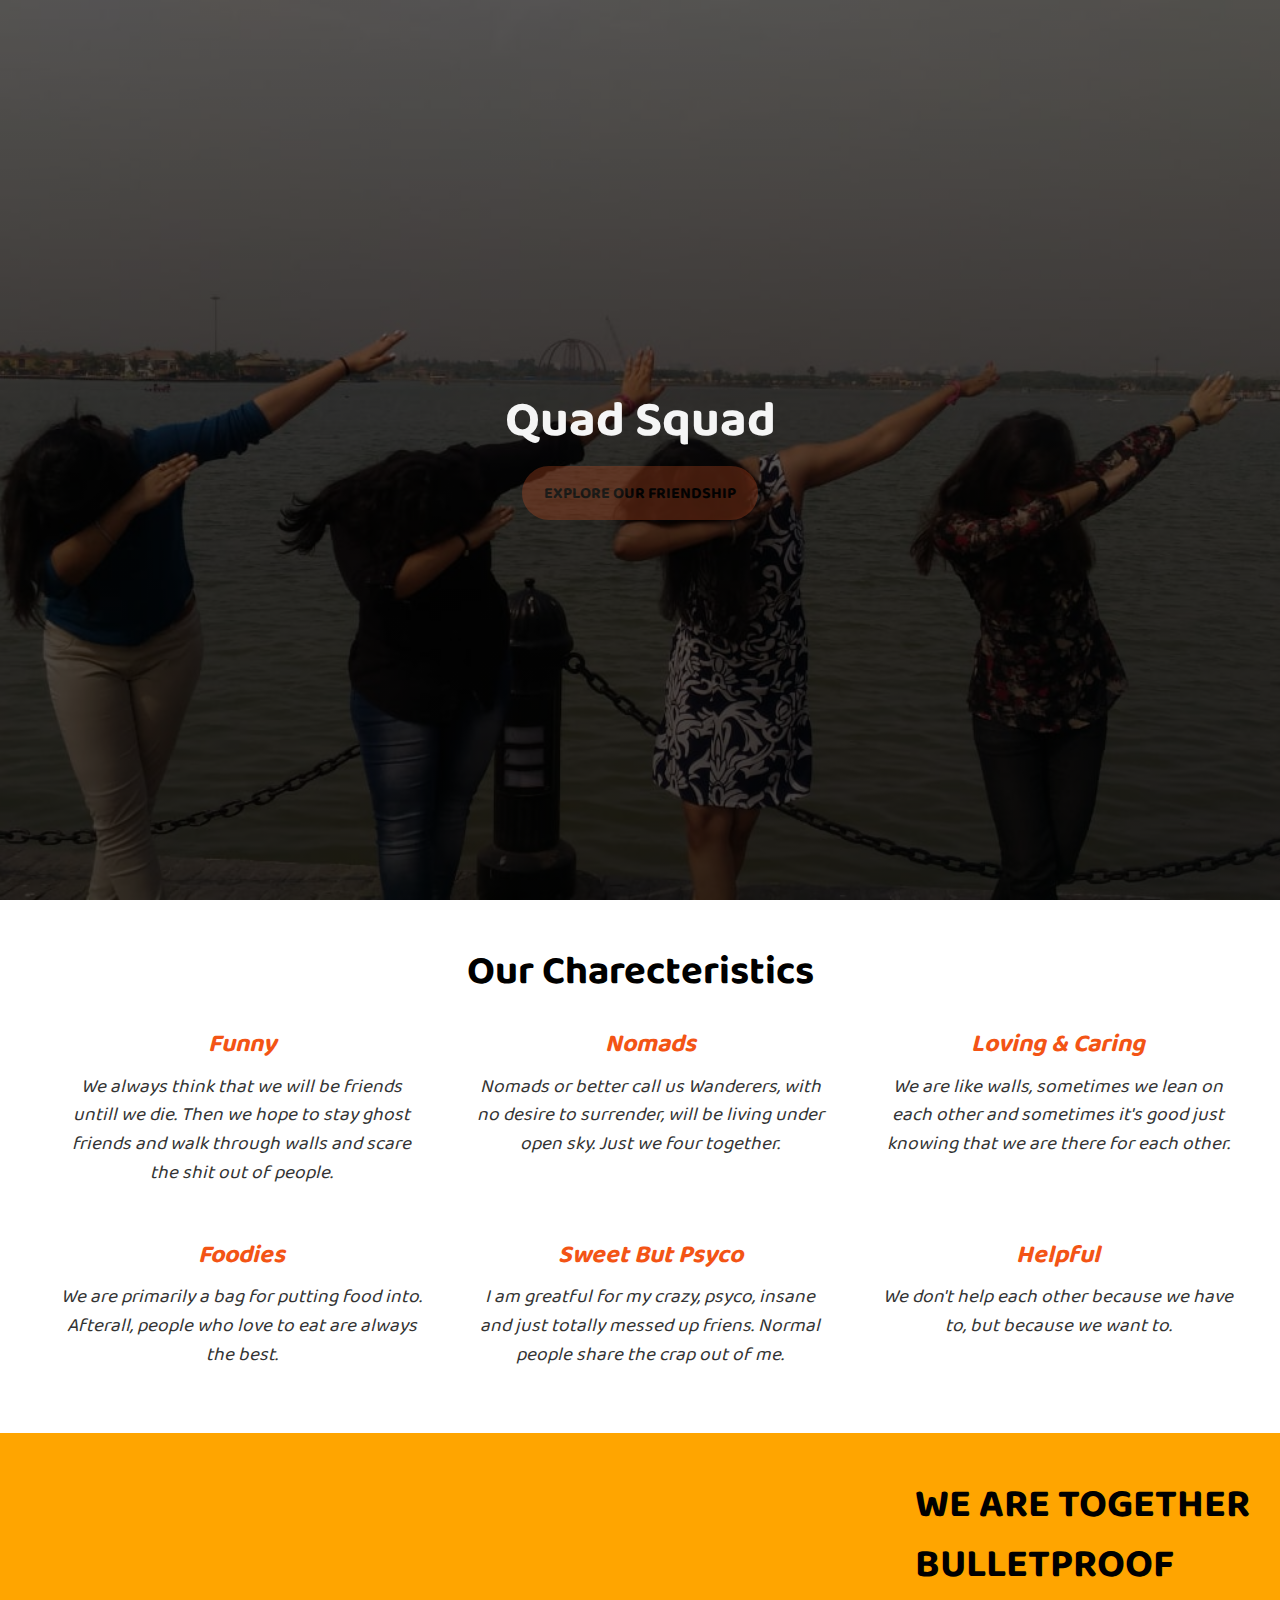
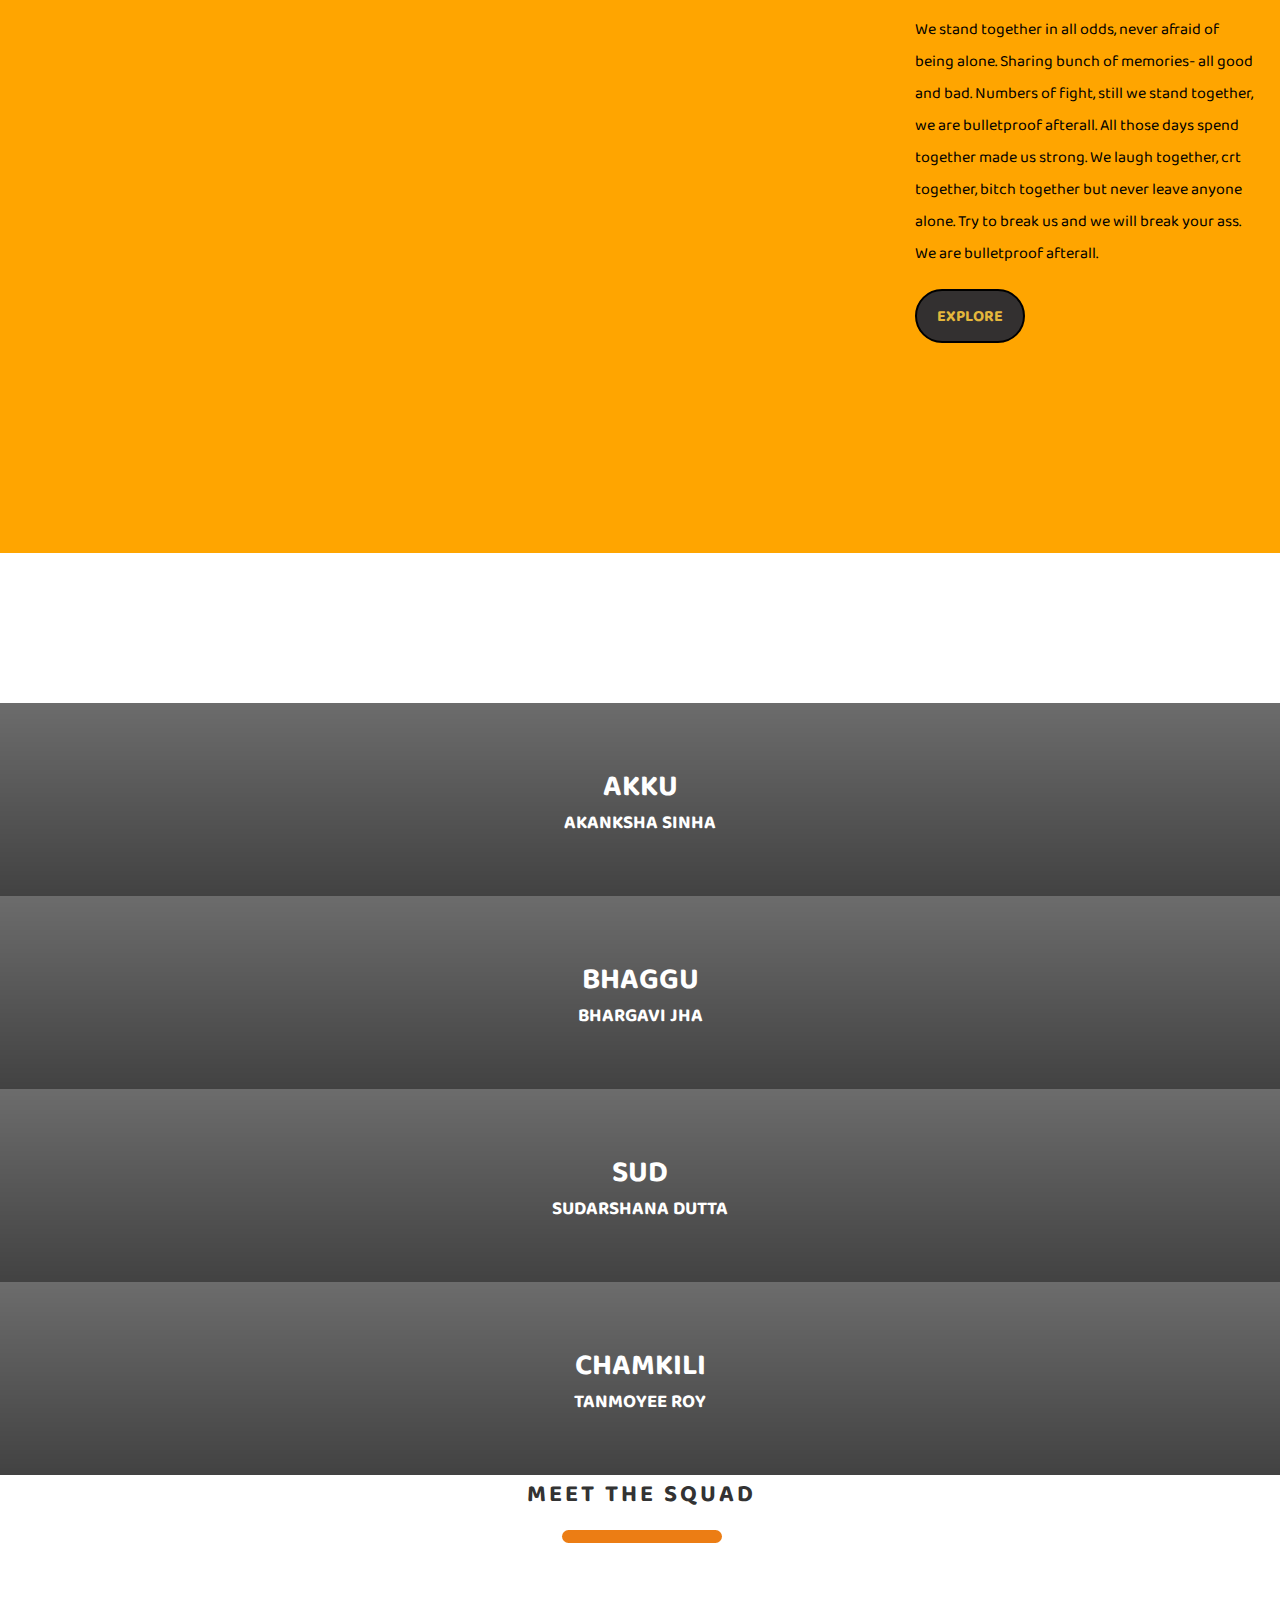
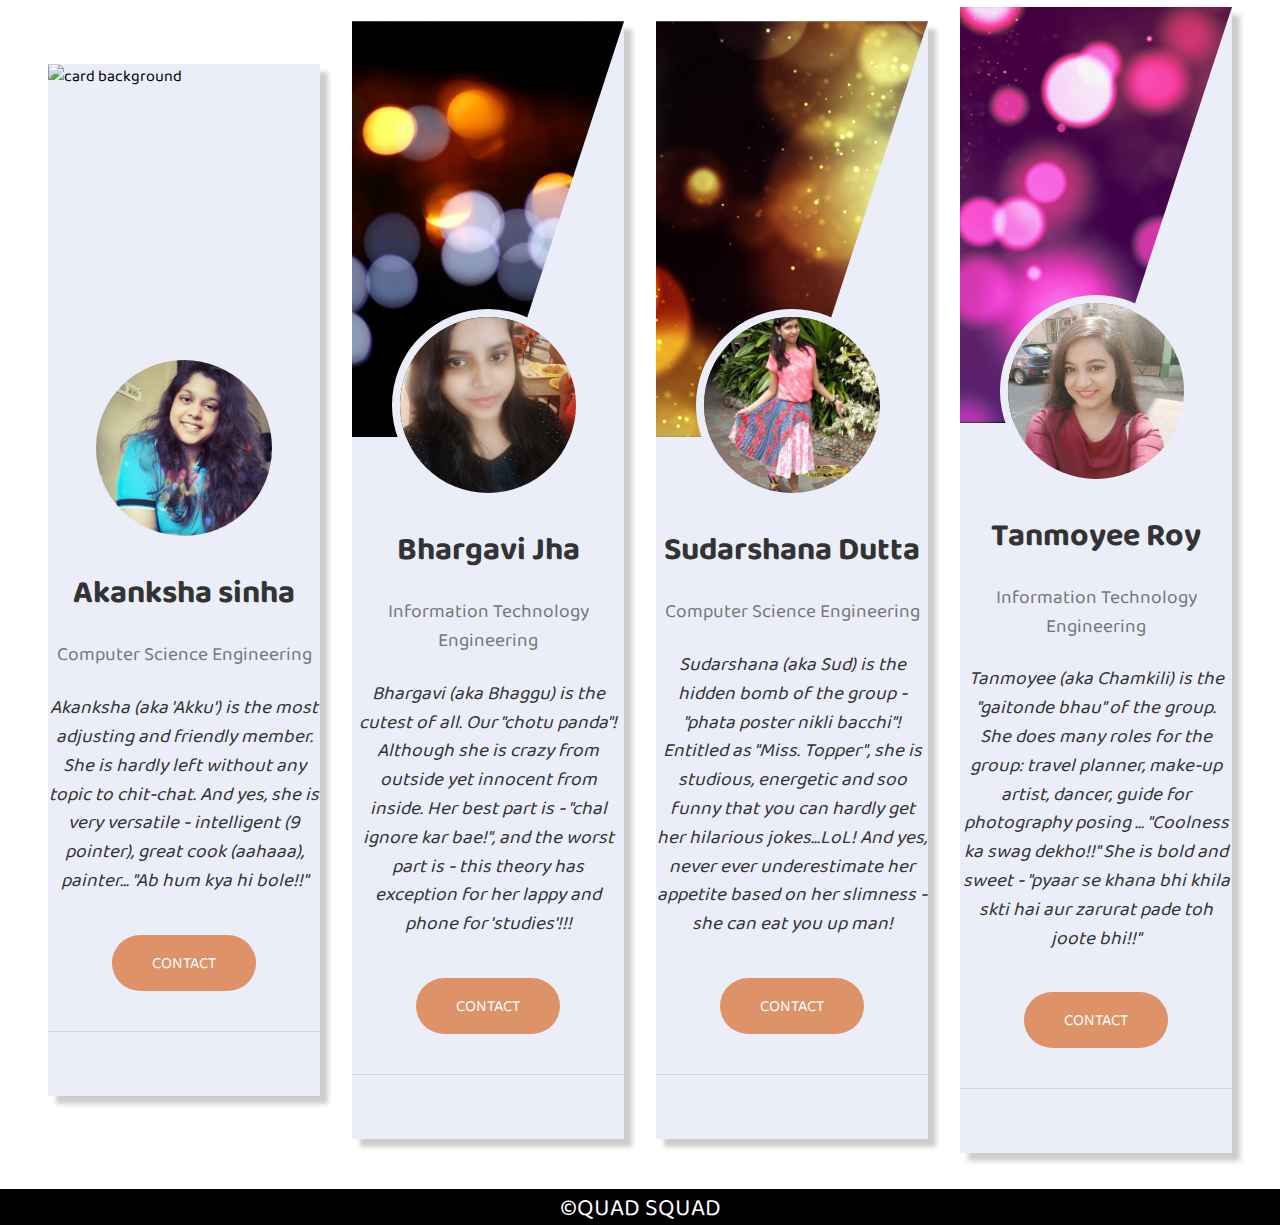
==== quad/index.html @ 77ab4b83 "Add files via upload" ====
<!DOCTYPE html>
<html lang="en">
<head>
    <meta charset="UTF-8">
    <meta name="viewport" content="width=device-width, initial-scale=1.0">
    <title>Quad Squad</title>
    <script src="https://kit.fontawesome.com/87858fa13a.js" crossorigin="anonymous"></script>
    <link rel="stylesheet" href="CSS/style.css">
    <link href="https://fonts.googleapis.com/css2?family=Baloo+Chettan+2:wght@400;700&display=swap" rel="stylesheet">
</head>
<body>
    <!-- Headder -->
    <header class="header">
        <div class="hero">
            <h1 class="title">Quad Squad</h1>
            <a href="Explore.html" class="hero-button pulsate" target="_blank">Explore our Friendship</a>
        </div>
    </header>
    <!-- end of headder  -->
    <!-- about us -->
    <section id="about">
        <div>
            <h2 class="title-text">Our Charecteristics</h2>
        </div>
        <div class="about-center">
            <!-- start of the article  -->
            <article class="about">
                <div class="about-icon">
                    <i class="fas fa-laugh-squint"></i>
                </div>
                <div class="about-text">
                    <h2 class="about-subtitle">Funny</h2>
                    <p class="about-info">
                        We always think that we will be friends untill we die. Then we hope to stay ghost friends and walk through walls and scare the shit out of people.
                    </p>
                </div>
            </article>
            <!-- end of article  -->
             <!-- start of the article  -->
             <article class="about">
                <div class="about-icon">
                    <i class="fas fa-suitcase-rolling"></i>
                </div>
                <div class="about-text">
                    <h2 class="about-subtitle">Nomads</h2>
                    <p class="about-info">
                       Nomads or better call us Wanderers, with no desire to surrender, will be living under open sky. Just we four together.
                    </p>
                </div>
            </article>
            <!-- end of article  -->
             <!-- start of the article  -->
             <article class="about">
                <div class="about-icon">
                    <i class="fas fa-grin-hearts"></i>
                </div>
                <div class="about-text">
                    <h2 class="about-subtitle">Loving & Caring</h2>
                    <p class="about-info">
                        We are like walls, sometimes we lean on each other and sometimes it's good just knowing that we are there for each other.
                    </p>
                </div>
            </article>
            <!-- end of article  -->
             <!-- start of the article  -->
             <article class="about">
                <div class="about-icon">
                    <i class="fas fa-utensils"></i>
                </div>
                <div class="about-text">
                    <h2 class="about-subtitle">Foodies</h2>
                    <p class="about-info">
                        We are primarily a bag for putting food into. Afterall, people who love to eat are always the best.
                    </p>
                </div>
            </article>
            <!-- end of article  -->
             <!-- start of the article  -->
             <article class="about">
                <div class="about-icon">
                    <i class="fas fa-grin-tongue-wink"></i>
                </div>
                <div class="about-text">
                    <h2 class="about-subtitle">Sweet but Psyco</h2>
                    <p class="about-info">
                        I am greatful for my crazy, psyco, insane and just totally messed up friens. Normal people share the crap out of me. 
                    </p>
                </div>
            </article>
            <!-- end of article  -->
             <!-- start of the article  -->
             <article class="about">
                <div class="about-icon">
                    <i class="fas fa-hands-helping"></i>
                </div>
                <div class="about-text">
                    <h2 class="about-subtitle">Helpful</h2>
                    <p class="about-info">
                        We don't help each other because we have to, but because we want to.
                    </p>
                </div>
            </article>
            <!-- end of article  -->
        </div>
    </section>
    <!-- end of about us -->
     <!-- Menu section  -->
     <section class="menu" id="menu">
        <article class="menu-image"></article>
        <article class="menu-text">
        <div class="menu-text-center">
            <h1>We are Together Bulletproof</h1>
            <p>We stand together in all odds, never afraid of being alone. Sharing bunch of memories- all good and bad. Numbers of fight, still we stand together, we are bulletproof afterall. All those days spend together made us strong. We laugh together, crt together, bitch together but never leave anyone alone. Try to break us and we will break your ass. We are bulletproof afterall. </p>
            <a href="#">Explore</a>
        </div>
    </article>
    </section>
    <!-- end of menu section  -->
    <!-- Social icon  -->
    <section id="social-icon">
        <a href="#"><i class="fab fa-facebook facebook"></i></a>
        <a href="#"><i class="fab fa-twitter twitter"></i></a>
        <a href="#"><i class="fab fa-instagram instagram"></i></a>
        <a href="#"><i class="fab fa-telegram-plane telegram"></i></a>
    </section>
    <!-- end of social icon  -->
    <!-- Number section  -->
    <section id="numbers">
        <article class="number">
            <i class="fas fa-book-reader"></i>
            <p>AKKU</p>
            <h3>Akanksha Sinha</h3>
        </article>
        <article class="number">
            <i class="fas fa-laptop"></i>
            <p>BHAGGU</p>
            <h3>Bhargavi Jha</h3>
        </article>
        <article class="number">
            <i class="fas fa-square-root-alt"></i>
            <p>SUD</p>
            <h3>Sudarshana Dutta</h3>
        </article>
        <article class="number">
            <i class="fas fa-camera"></i>
            <p>CHAMKILI</p>
            <h3>Tanmoyee Roy</h3>
        </article>
    </section> 
    <!-- end of number section  -->
    <!-- Profile Cards -->
    <section>
        <div class="container">
            <h1 class="heading">Meet the Squad</h1>
            <div class="card-wrapper">
                <div class="card">
                    <img src="images/images1.jpg" alt="card background" class="card-img">
                    <img src="images/p1.jpeg" alt="profile image" class="profile-img">
                    <h1>Akanksha sinha</h1>
                    <p class="branch">Computer Science Engineering</p>
                    <p class="about">
                        Akanksha (aka 'Akku') is the most adjusting and friendly member. She is hardly left without any topic to chit-chat. And yes, she is very versatile - intelligent (9 pointer), great cook (aahaaa), painter... "Ab hum kya hi bole!!"
                    </p>
                    <a href="#" class="btn">Contact</a>
                    <ul class="social-media">
                        <li><a href="#"><i class="fab fa-facebook-square fb"></i></a></li>
                        <li><a href="#"><i class="fab fa-instagram inst"></i></a></li>
                        <li><a href="#"><i class="fab fa-linkedin lin"></i></a></li>
                        <li><a href="#"><i class="fab fa-telegram-plane tel"></i></a></li>
                    </ul>
                </div>

                <div class="card">
                    <img src="images/images3.jpg" alt="card background" class="card-img">
                    <img src="images/p3.jpeg" alt="profile image" class="profile-img">
                    <h1>Bhargavi Jha</h1>
                    <p class="branch">Information Technology Engineering</p>
                    <p class="about">
                        Bhargavi (aka Bhaggu) is the cutest of all. Our "chotu panda"! Although she is crazy from outside yet innocent from inside. Her best part is - "chal ignore kar bae!", and the worst part is - this theory has exception for her lappy and phone for 'studies'!!!
                    </p>
                    <a href="#" class="btn">Contact</a>
                    <ul class="social-media">
                        <li><a href="#"><i class="fab fa-facebook-square fb"></i></a></li>
                        <li><a href="#"><i class="fab fa-instagram inst"></i></a></li>
                        <li><a href="#"><i class="fab fa-linkedin lin"></i></a></li>
                        <li><a href="#"><i class="fab fa-telegram-plane tel"></i></a></li>
                    </ul>
                </div>

                <div class="card">
                    <img src="images/images2.jpg" alt="card background" class="card-img">
                    <img src="images/p4.jpeg" alt="profile image" class="profile-img">
                    <h1>Sudarshana Dutta</h1>
                    <p class="branch">Computer Science Engineering</p>
                    <p class="about">
                        Sudarshana (aka Sud) is the hidden bomb of the group - "phata poster nikli bacchi"! Entitled as "Miss. Topper", she is studious, energetic and soo funny that you can hardly get her hilarious jokes...LoL! And yes, never ever underestimate her appetite based on her slimness - she can eat you up man!
                    </p>
                    <a href="#" class="btn">Contact</a>
                    <ul class="social-media">
                        <li><a href="#"><i class="fab fa-facebook-square fb"></i></a></li>
                        <li><a href="#"><i class="fab fa-instagram inst"></i></a></li>
                        <li><a href="#"><i class="fab fa-linkedin lin"></i></a></li>
                        <li><a href="#"><i class="fab fa-telegram-plane tel"></i></a></li>
                    </ul>
                </div>

                <div class="card">
                    <img src="images/images4.jpg" alt="card background" class="card-img">
                    <img src="images/p2.jpeg" alt="profile image" class="profile-img">
                    <h1>Tanmoyee Roy</h1>
                    <p class="branch">Information Technology Engineering</p>
                    <p class="about">
                        Tanmoyee (aka Chamkili) is the "gaitonde bhau" of the group. She does many roles for the group: travel planner, make-up artist, dancer, guide for photography posing ... "Coolness ka swag dekho!!" She is bold and sweet - "pyaar se khana bhi khila skti hai aur zarurat pade toh joote bhi!!"
                    </p>
                    <a href="#" class="btn">Contact</a>
                    <ul class="social-media">
                        <li><a href="#"><i class="fab fa-facebook-square fb"></i></a></li>
                        <li><a href="#"><i class="fab fa-instagram inst"></i></a></li>
                        <li><a href="#"><i class="fab fa-linkedin lin"></i></a></li>
                        <li><a href="#"><i class="fab fa-telegram-plane tel"></i></a></li>
                    </ul>
                </div>
            </div>
        </div>
    </section>
    <!-- end of profile cards -->
    <!-- Footer section  -->
    <footer class="footer">
        <div class="section-center">
            <p class="footer-text">
                &copy;<span>Quad Squad</span>
            </p>
        </div>
    </footer>
    <!-- end of footer section  -->
</body>
</html>
---- quad/CSS/style.css ----
*{
    margin: 0;
    padding: 0;
    box-sizing: border-box;
}
body{
    font-family: 'Baloo Chettan 2', cursive;
    line-height: 1.5; 
}
.title-text{
    font-size: 40px;
    text-align: center;
}
/* header  */
.header{
    min-height: 100vh;
    background: linear-gradient(rgba(0, 0, 0, 0.575),rgba(0, 0, 0, 0.74)),url('../images/image1.jpeg') center/cover no-repeat fixed;
    margin-top: auto;
}
.hero{
    display: flex;
    flex-direction: column;
    justify-content: center;
    align-items: center;
    position: absolute;
    background-attachment: fixed;
    width: 100%;
    height: 100%;
}
.hero .title{
    color: whitesmoke;
    font-size: 50px;
}
.hero-button{
    display: inline-block;
    text-decoration: none;
    text-transform: uppercase;
    padding: 13px 20px;
    border-radius: 200px;
    font-weight: bold;
    background: rgb(209, 82, 36);
    color: white;
    cursor: pointer;
    border: 2px solid rgb(209, 82, 36) ;
    margin-top: 10px;
}
.hero-button:hover{
    background: white;
    color:rgb(209, 82, 36) ;
    border: none;
}
.pulsate{
    animation: pulsate 3s ease-in-out;
    animation-iteration-count: infinite;
    opacity: 0.3;
    color: black;
}
@keyframes pulsate{
    0%{
        opacity: 0.3;
    }
    50%{
        opacity: 1;
    }
    100%{
        opacity: 0.3;
    }
}
/* end of header  */
/* About us  */
#about{
    padding: 40px;
}
.about{
    margin: 30px 0;
    display: flex;
}
.about-icon .fas{
    font-size: 50px;
    color: coral;
    margin-right: 20px;
}
.about-subtitle{
    text-transform: capitalize;
    color: rgb(243, 84, 21);
    font-size: 25px;
}
.about-info{
    margin-top: 10px;
    line-height: 1.5;
}
.about-icon:hover .fas, .about-subtitle:hover{
    transition: transform 2s ease, color 2s ease;
    transform: translateY(-10px);
    color: rgb(231, 146, 49);
    cursor: pointer;
}
@media screen and (min-width: 576px){
    .about-center{
        display: flex;
        flex-wrap: wrap;
        justify-content: space-between;
    }
    .about{
        flex: 0 0 calc(50% - 16px);
    }
}
@media screen and (min-width: 972px){
    .about{
        flex: 0 0 calc(33.3% - 16px);
    }
}
/* end of about us  */
/* Menu section  */
.menu-image{
    min-height: 80vh;
    background: url('../images/image2.jpeg') center/cover fixed no-repeat;
}
.menu-text{
    min-height: 80vh;
    align-items: center;
    background: orange;
    columns: black;
    padding: 40px 0;
}
.menu-text-center{
    width: 90%;
    margin: 0 auto;
}
.menu-text h1{
    font-size: 40px;
    text-transform: uppercase;
    margin-bottom: 10px;
}
.menu-text p{
    margin: 20px 0;
    line-height: 2;
}
.menu-text a{
    display: inline-block;
    text-decoration: none;
    text-transform: uppercase;
    padding: 13px 20px;
    border-radius: 200px;
    font-weight: bold;
    background: rgb(51, 48, 48);
    color: rgb(228, 183, 60);
    cursor: pointer;
    border: 2px solid black;
}
.menu-text a:hover{
    color: rgb(228, 183, 60);
    background: white;
    border: none;
}
@media screen and (min-width: 776px){
    .menu{
        display: flex;
    }
    .menu-text{
        flex: 0 0 30%;
    }
    .menu-image{
        flex: 0 0 70%;
        clip-path: polygon(0 0,100% 0, 50% 100%, 0 100%);
    }
    .menu{
        background: orange;
    }
}
/* end of menu section  */
/* Social Icon */
#social-icon{
    height: 150px;
    background: white;
    text-align: center;
    padding: 50px 0 50px 0;
}
#social-icon a{
    display: inline-block;
    padding: 5px 10px;
    margin: 0 5px;
    font-size: 40px;
    border-radius: 5px;
    transition: transform 2s ease, color 2s ease;
}
#social-icon a:hover{
    transform: translateY(-20px);
}
.facebook{
    color: #3b5998;
}
.twitter{
    color: #38a1f3;
}
.instagram{
    color: #e1306c;
}
.telegram{
    color:  #0088cc;
}
/* end of Social Icon */
/* Number Section  */
.number{
    text-align: center;
    background: linear-gradient(rgba(0, 0, 0, 0.575),rgba(0, 0, 0, 0.74)),url('../Images/image5.jpeg')center/cover no-repeat fixed;
    padding: 60px 0;
    color: white;
}
.number p{
    font-size: 30px;
    font-weight: bold;
}
.number:hover{
    color: rgb(192, 102, 28);
}
.number .fas{
    font-size: 60px;
    margin: 20px 0;
}
.number h3{
    text-transform: uppercase;
}
@media screen and (min-width: 576px){
    #numbers{
        display: grid;
        grid-template-columns: 1fr 1fr;
    }
}
@media screen and (min-width: 992px){
    #numbers{
        
        display: grid;
        grid-template-columns: repeat(1, 4fr);
    }
}
/* end of number Section  */
/* profile card  */
.heading{
    text-transform: uppercase;
    font-size: 1.5rem;
    letter-spacing: 3px;
    margin-right: -3px;
    margin-bottom: 5rem;
    text-align: center;
    color: #333;
    position: relative;
}
.heading:after{
    content: "";
    width: 10rem;
    height: .8rem;
    background-color: #ec7d14;
    position: absolute;
    bottom: -2rem;
    left: 50%;
    transform: translateX(-50%);
    border-radius: 2rem;
}
.card-wrapper{
    display: flex;
    align-items: center;
    align-content: center;
    flex-direction: column;
}
.card{
    width: 17rem;
    background-color: #ebeef8;
    display: flex;
    flex-direction: column;
    align-items: center;
    justify-content: center;
    margin: 2rem 0;
    box-shadow: .5rem .5rem .3rem rgba(0, 0, 0, 0.2);
}
.card a{
    text-decoration: none;
    color: #fff;
}
.card .card-img{
    width: 100%;
    height: 26rem;
    object-fit: cover;
    -webkit-clip-path: polygon(0 0, 100% 0%, 50% 100%, 0% 100%);
    clip-path: polygon(0 0, 100% 0%, 50% 100%, 0% 100%);
}
.profile-img{
    width: 12rem;
    height: 12rem;
    object-fit: cover;
    border-radius: 50%;
    margin-top: -8rem;
    z-index: 999;
    border: .5rem solid #ebeef8;
}
.card h1{
    font-size: 2.0rem;
    color: #333;
    margin: 1.5rem 0;
}
.card p{
    display: flex;
    justify-content: center;
    text-align: center;
}
.branch{
    color: #777;
    font-size: 1.2rem;
    font-weight: 300;
}
.about{
    font-size: 1.2rem;
    margin: 1.5rem 0;
    font-style: italic;
    text-align: center;
    color: #333;
}
.card .btn{
    padding: 1rem 2.5rem;
    background-color: #dd9367;
    border-radius: 2rem;
    margin: 1rem 0;
    text-transform: uppercase;
    color: #fff;
    font-size: 1rem;
    transition: all .5s;
}
.card .btn:hover{
    transform: translateY(-2px);
    box-shadow: .5rem .5rem 2rem rgba(0, 0, 0, 0.2);
}
.card .btn:active{
    transform: translateY(0);
    box-shadow: none;
}
.social-media{
    list-style: none;
    width: 100%;
    display: flex;
    justify-content: space-evenly;
    padding: 2rem 0;
    margin-top: 1.5rem;
    border-top: 1px solid rgba(0, 0, 0, 0.1);
}
.social-media i{
    font-size: 3rem;
    transition: color .5s;
}
.fb{
    color: #3b5998;
}
.twr{
    color: #38a1f3;
}
.inst{
    color: #e1306c;
}
.tel{
    color:  #0088cc;
}
.lin{
    color: #0072b1;
}
.fb:hover, .twr:hover, .inst:hover, .tel:hover, .lin:hover{
    color: #ec6211;
}
@media screen and (min-width: 300px){
    .card-wrapper{
        flex-direction: row;
        flex-wrap: wrap;
        justify-content: center;
        align-items: center;
    }
    .card{
        margin: 1rem;
        transition: transform .5s;
    }

    @keyframes fadeIn{
        from{
            opacity: 0;
        }
        to{
            opacity: 1;
        }
    }
    .card:nth-child(1){
        animation: fadeIn .5s .5s backwards;
    }
    .card:nth-child(2){
        animation: fadeIn .5s 1s backwards;
    }
    .card:nth-child(3){
        animation: fadeIn .5s 1.5s backwards;
    }
    .card:nth-child(4){
        animation: fadeIn .5s 2s backwards;
    }
    .card:hover{
        transform: scale(1.05);
    }
}
/* end of profile card */
/* Footer  */
.footer{
    background: black;
    text-align: center;
}
.footer-text{
    text-transform: uppercase;
    color: white;
    font-size: 24px;
    margin-top: 20px;
}
/* end of footer  */
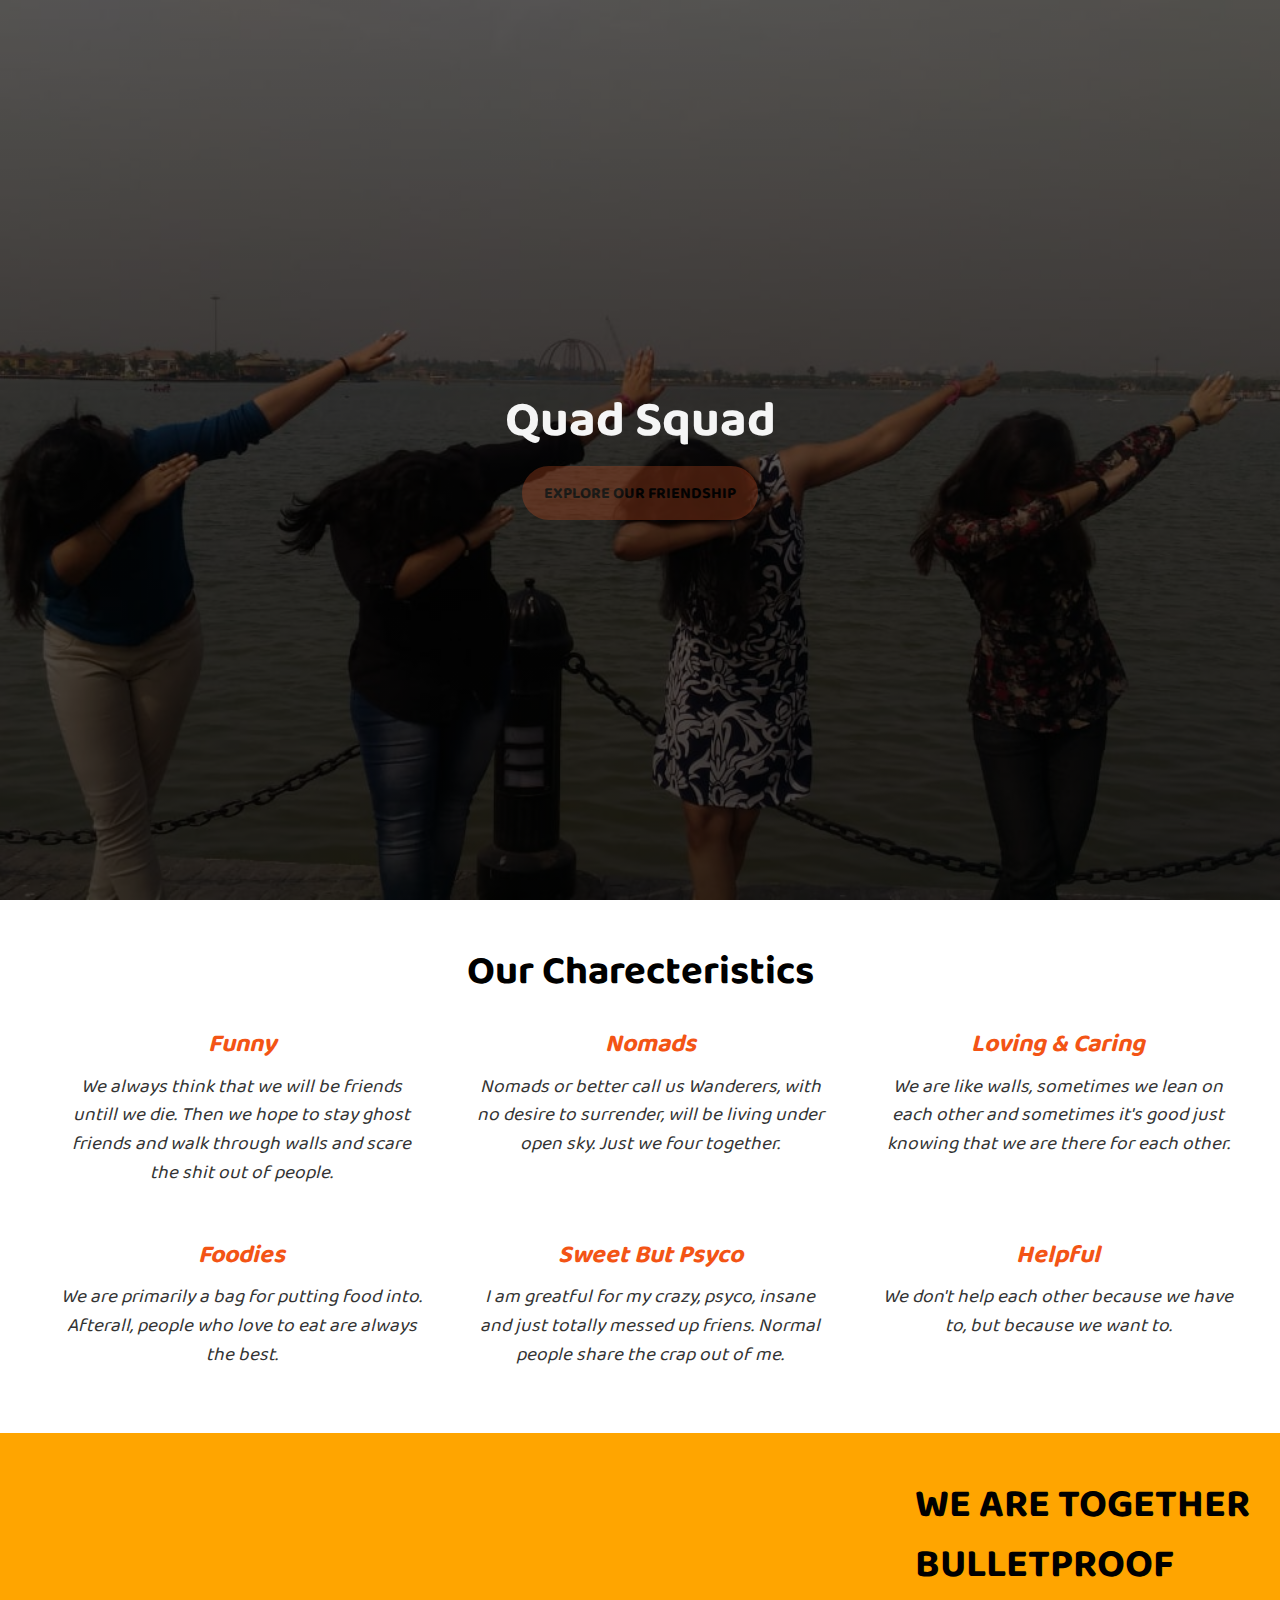
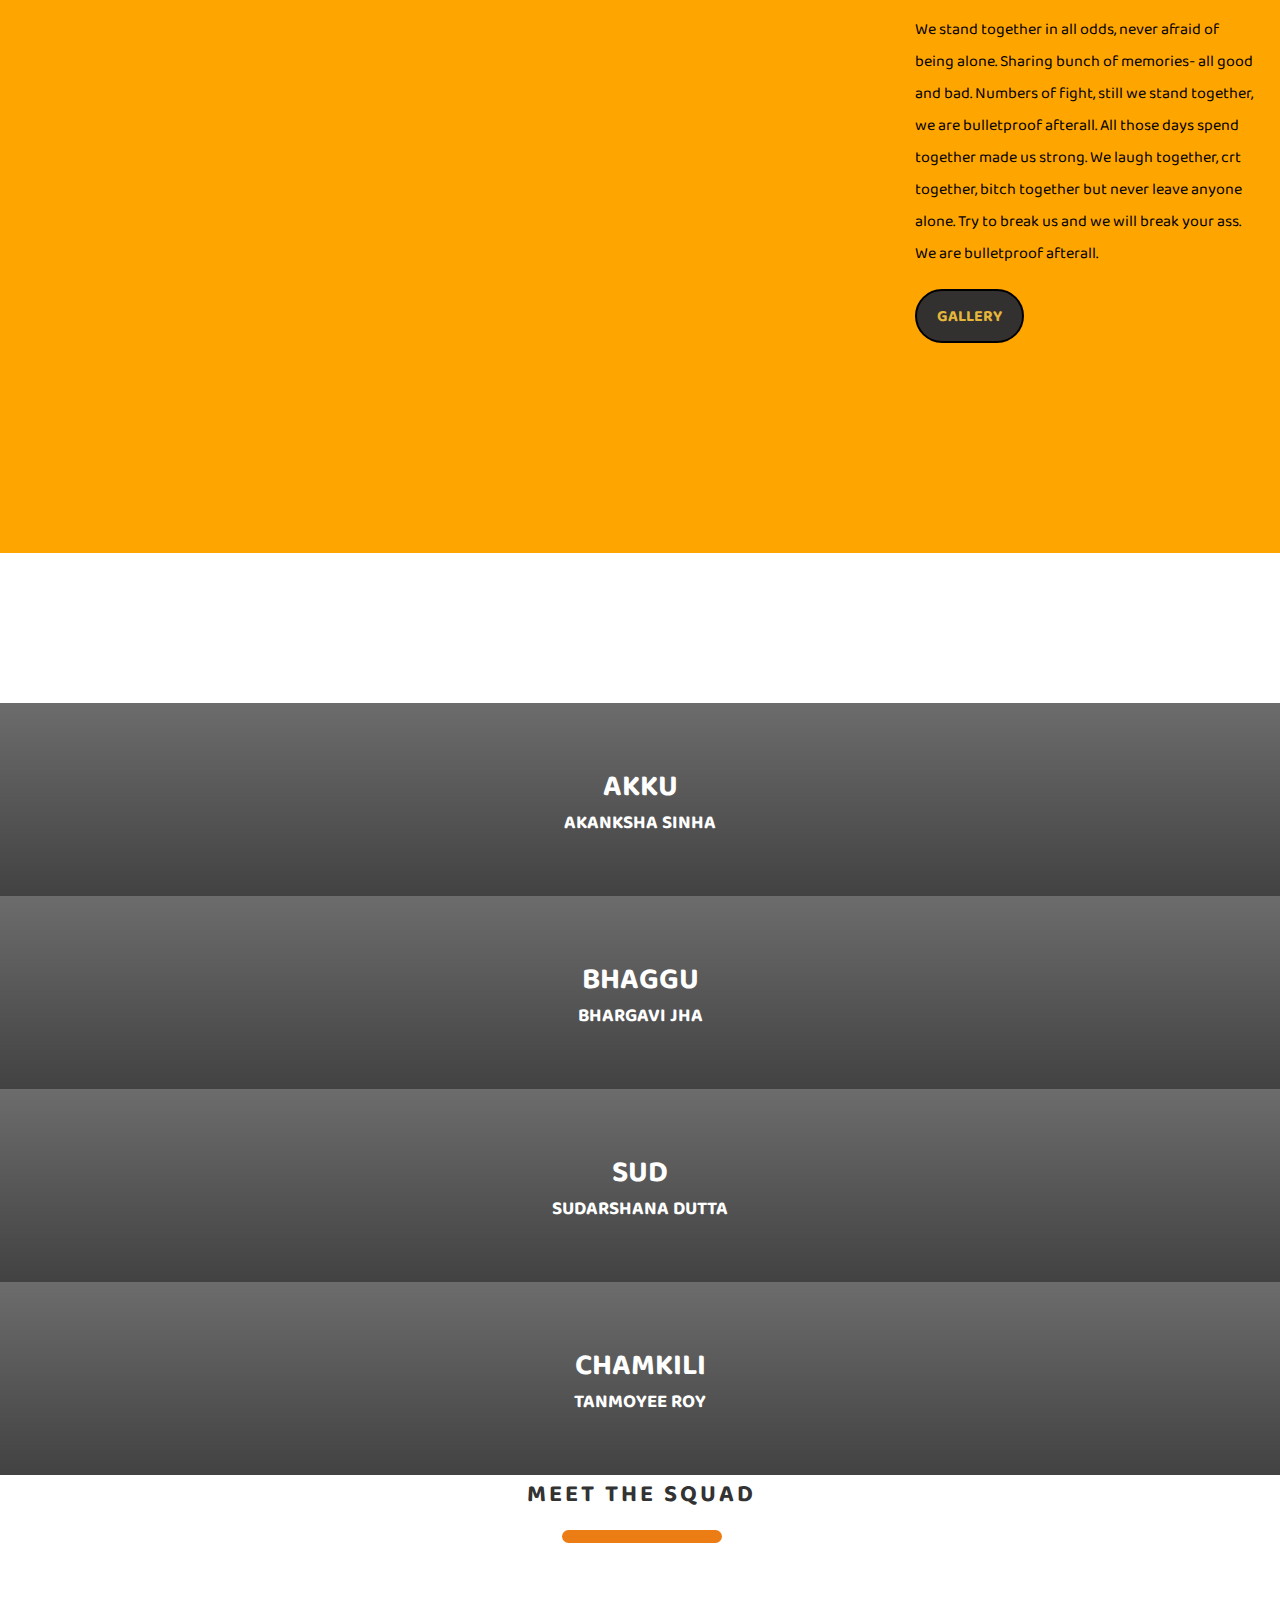
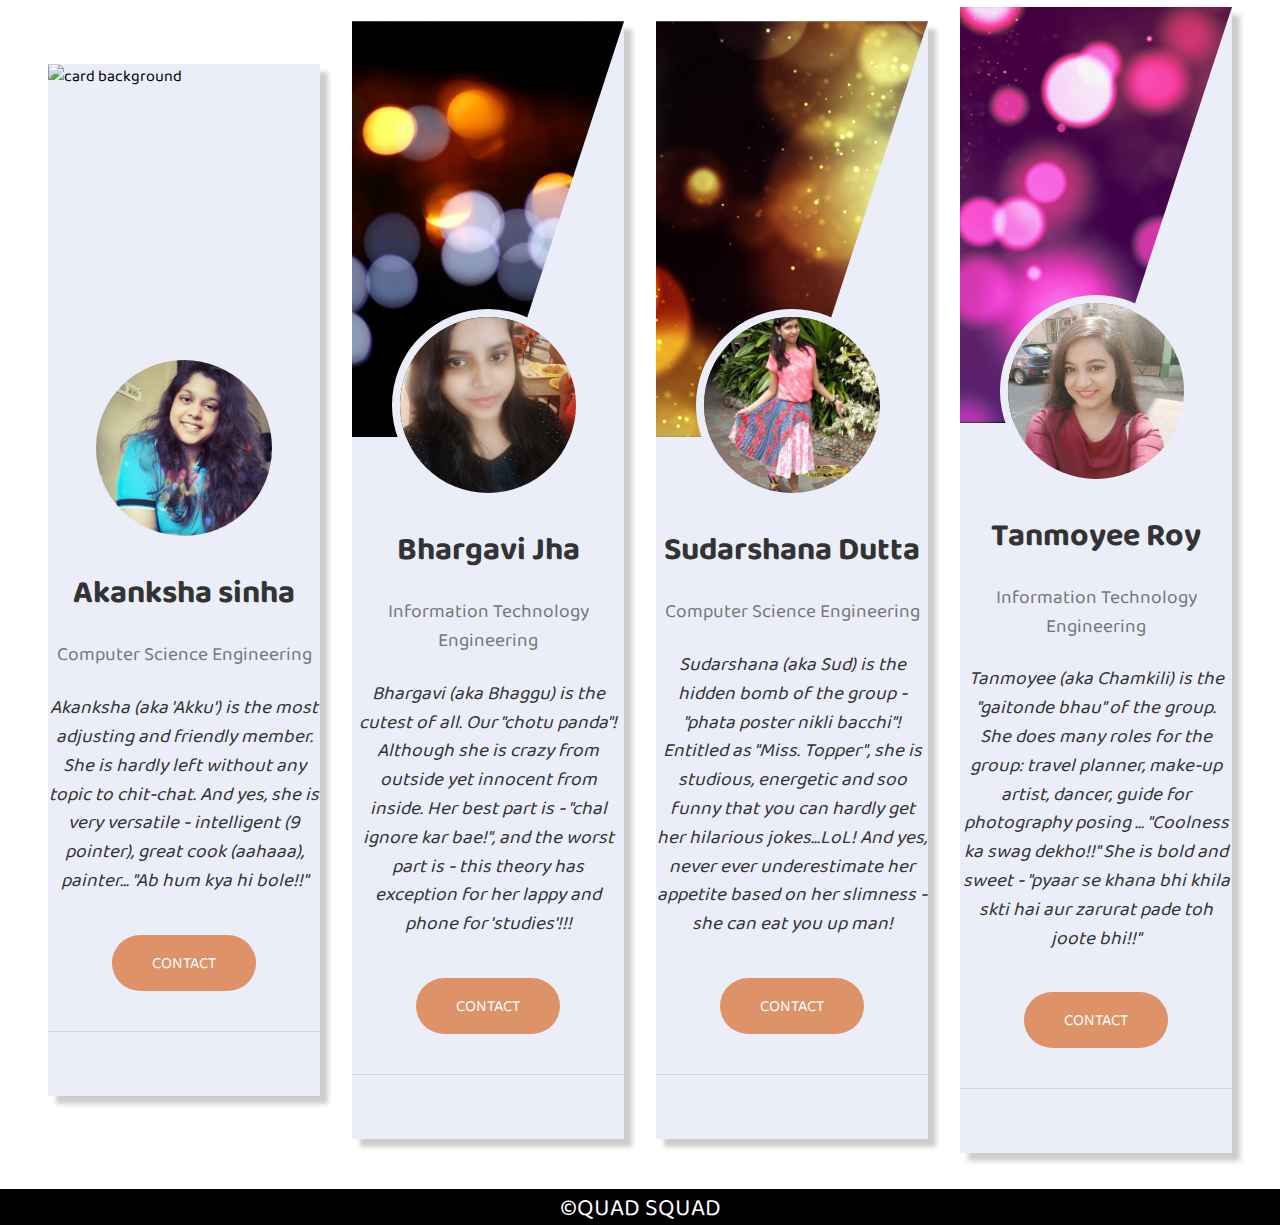
==== commit fc9207f4: "Add files via upload" ====
--- a/quad/index.html
+++ b/quad/index.html
@@ -111,7 +111,7 @@
         <div class="menu-text-center">
             <h1>We are Together Bulletproof</h1>
             <p>We stand together in all odds, never afraid of being alone. Sharing bunch of memories- all good and bad. Numbers of fight, still we stand together, we are bulletproof afterall. All those days spend together made us strong. We laugh together, crt together, bitch together but never leave anyone alone. Try to break us and we will break your ass. We are bulletproof afterall. </p>
-            <a href="#">Explore</a>
+            <a href="gallery.html">Gallery</a>
         </div>
     </article>
     </section>
